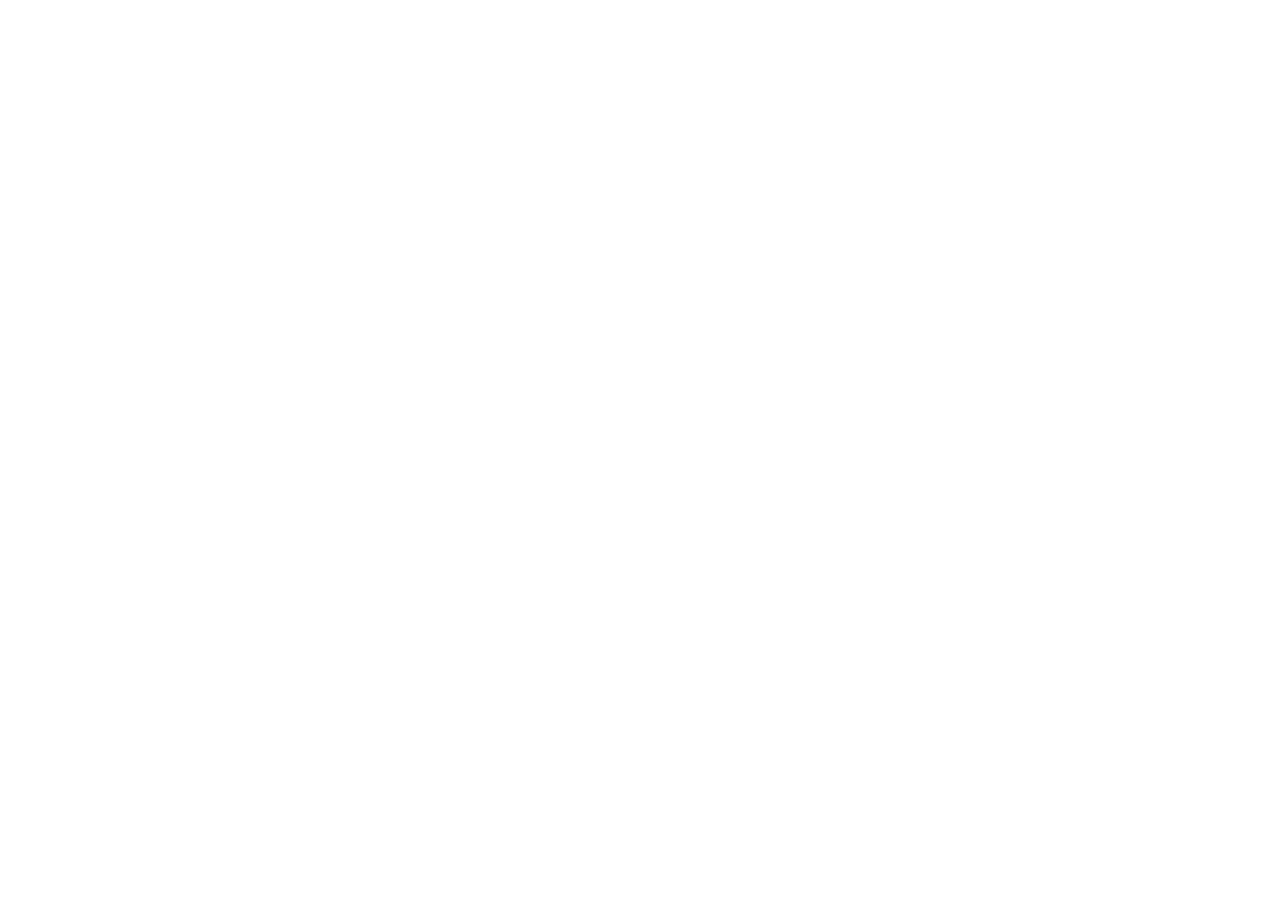
==== contact.html @ d33b84e1 "about page mostly fleshed out, issues with footer tho so not there yet" ====
<!DOCTYPE html>
<html lang="en-us">
<head>
<meta charset="UTF-8" />
	<title>Sara's Portfolio // Contact</title>
	<link rel="stylesheet" href="https://maxcdn.bootstrapcdn.com/bootstrap/3.3.7/css/bootstrap.min.css" integrity="sha384-BVYiiSIFeK1dGmJRAkycuHAHRg32OmUcww7on3RYdg4Va+PmSTsz/K68vbdEjh4u" crossorigin="anonymous">
</head>

<body>
	
</body>

</html>
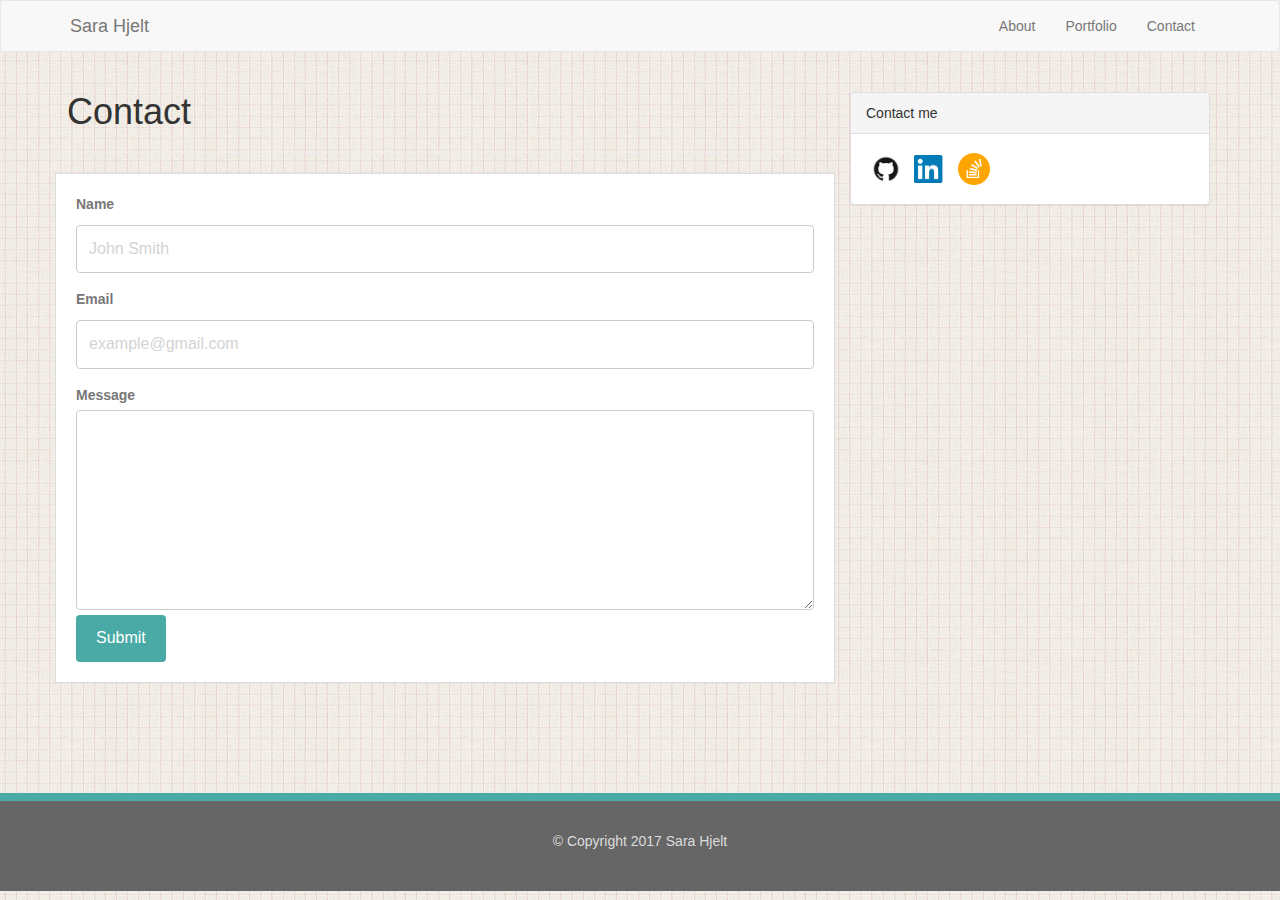
==== commit 0736ed1e: "fixed footer, mostly completed contact page" ====
--- a/contact.html
+++ b/contact.html
@@ -3,11 +3,82 @@
 <head>
 <meta charset="UTF-8" />
 	<title>Sara's Portfolio // Contact</title>
+	<meta name="viewport" content="width=device-width, initial-scale=1, shrink-to-fit=no">
+	<script src="https://maxcdn.bootstrapcdn.com/bootstrap/3.3.7/js/bootstrap.min.js" integrity="sha384-Tc5IQib027qvyjSMfHjOMaLkfuWVxZxUPnCJA7l2mCWNIpG9mGCD8wGNIcPD7Txa" crossorigin="anonymous"></script>
+	<link rel="stylesheet" type="text/css" href="assets/css/style.css">
 	<link rel="stylesheet" href="https://maxcdn.bootstrapcdn.com/bootstrap/3.3.7/css/bootstrap.min.css" integrity="sha384-BVYiiSIFeK1dGmJRAkycuHAHRg32OmUcww7on3RYdg4Va+PmSTsz/K68vbdEjh4u" crossorigin="anonymous">
 </head>
 
 <body>
-	
+  <nav class="navbar navbar-default">
+    <div class="container">
+      <div class="navbar-header">
+        <button type="button" class="navbar-toggle collapsed" data-toggle="collapse" data-target="#navbar" aria-expanded="false" aria-controls="navbar">
+              <span class="sr-only">Toggle navigation</span>
+              <span class="icon-bar"></span>
+              <span class="icon-bar"></span>
+              <span class="icon-bar"></span>
+            </button>
+        <a class="navbar-brand">Sara Hjelt</a>
+      </div><!--Closes navbar-header -->
+      <div id="navbar" class="navbar-collapse collapse">
+        <ul class="nav navbar-nav navbar-right">
+          <li><a href="index.html">About</a></li>
+          <li><a href="portfolio.html">Portfolio</a></li>
+          <li><a href="contact.html">Contact</a></li>
+        </ul>
+      </div> <!-- Closes id navbar -->
+      <!--/.nav-collapse -->
+    </div><!-- closes container -->
+  </nav>
+
+<div class="container">
+
+<div class="row"><!-- the big 'un -->
+  <div class="col-xl-8 col-lg-8 col-md-8 col-sm-12 col-xs-12"> <!-- First main column of 2-->
+    <div class="row">
+      <h1>Contact</h1>
+      <hr>
+      <div class="form-container">
+			<form action="#" method="post">
+				<input type="hidden" name="recipient"
+				value="#">
+				<input type="hidden" name="subject"
+				value="FormMail Email">
+		<label for="realname" class="sans-serif">Name</label>
+			<input type="text" name="realname" placeholder="John Smith">
+		<label for="email" class="sans-serif">Email</label>
+			<input type="text" name="email" placeholder="example@gmail.com">
+		<label for="Subject" class="sans-serif">Message</label>
+			<textarea name="Subject" style="height:200px"></textarea>
+				<input type="submit" value="Submit" class="sans-serif">
+				<input type="hidden" name="redirect" value="thanks.html">
+			</form>
+	  </div>
+      </div> <!-- Close subcolumn 2 (text next to image - 6 columns of 8) -->
+    </div>
+
+  <div class="col-xl-4 col-lg-4 col-md-4 col-sm-12 col-xs-12"> <!--Second main column of 2 -->
+    <div class="panel panel-default">
+      <div class="panel-heading">Contact me</div>
+        <div class="panel-body">
+          <a href="https://github.com/sarahjelt" target="_blank"><img class="icons" src="assets/images/github-icon.png" alt="github icon"></a>
+          <a href="https://www.linkedin.com/in/sara-hjelt-8958aa37/" target="_blank"><img class="icons" src="assets/images/linkedin-icon.png" alt="linked in icon"></a>
+          <a href="https://stackoverflow.com/users/8280395/sara-hjelt" target="_blank"><img class="icons" src="assets/images/stackoverflow-icon.png" alt="stackoverflow icon"></a>
+        </div>
+    </div><!-- Close panel -->
+  </div><!-- Close second column (sidebar) -->
+</div><!-- Close overarching row (contains all) -->
+
+</div>
+
+<footer class="border-top">
+  <div>
+    <p>© Copyright 2017 Sara Hjelt</p>
+  </div>
+</footer>
+
+
 </body>
 
 </html>--- a/assets/css/style.css
+++ b/assets/css/style.css
@@ -0,0 +1,309 @@
+html {
+	height: 100%;
+}
+
+body {
+	background: url(../images/hip-square.png);
+	height: 100%;
+}
+
+img {
+	width: 100%;
+}
+
+h1 {
+	padding-left: 12px;
+}
+
+/*footer {
+	padding: 20px 0px;
+	margin: 50px 0px 0px 0px;
+	background-color: #666666;
+	color: #dddddd;
+	font-size: 14px;
+	text-align: center;
+	width: 100%;
+	position: absolute;
+	bottom: 0px;
+	left: 0px;
+}*/
+
+.margin-bottom {
+	margin-bottom: 50px;
+}
+
+.border-top {
+	border-top: 8px solid #4aaaa5;
+}
+
+.panel {
+	margin-top: 20px;
+}
+
+.icons {
+	width: 40px;
+	padding: 4px;
+}
+
+.total-height {
+	position: relative;
+}
+
+/* from basic-portfolio */
+footer {
+	background-color: #666666;
+	padding-top: 30px;
+	padding-bottom: 30px;
+	color: #dddddd;
+	bottom: 0px;
+	left: 0px;
+	font-size: 14px;
+	clear: both;
+	width: 100%;
+	text-align: center;
+	z-index: 100;
+	margin-top: 110px;
+}
+
+/*nav {
+	font-family: 'Arial', 'Helvetica Neue', Helvetica, sans-serif;
+	color: #777777;
+	background-color: white;
+	position: relative;
+	top: 0px;
+	padding: 20px;
+	height: 28px;
+	width: 960px;
+	text-align: right;
+	border-bottom: 1px solid lightgray;
+	margin-bottom: 30px;
+}
+
+h1 {
+	color: white;
+	font-family: 'Georgia', Times, 'Times New Roman', serif;
+	font-weight: 500;
+	font-size: 28px;
+}
+
+h2 {
+	color: #4aaaa5;
+	font-family: 'Georgia', Times, 'Times New Roman', serif;
+	font-weight: 500;
+	font-size: 24px;
+}
+
+h3 {
+	color: #4aaaa5;
+	font-family: 'Georgia', Times, 'Times New Roman', serif;
+	font-weight: 500;
+	font-size: 20px;
+}
+
+
+p {
+	font-family: 'Arial', 'Helvetica Neue', Helvetica, sans-serif;
+	color: #777777;
+}
+
+header {
+	float: left;
+	background-color: #4aaaa5;
+	padding: 20px 35px 20px 35px;
+	text-align: center;
+	margin-left: 60px;
+	position: absolute;
+	top: 0px;
+	height: 28px;
+}*/
+
+
+/*a.index {
+	text-decoration: none;
+	color: #888888;
+}
+
+a.portfolio {
+	text-decoration: none;
+	color: white;
+}
+
+a.index:hover {
+	color: #4aaaa5;
+	transition: all .3s;
+}
+
+a.portfolio:hover {
+	color: rebeccapurple;
+	transition: all .3s;
+}
+
+.container {
+	position: relative;
+	top: 10px;
+}
+
+.container2 {
+	position: relative;
+	bottom: 192px;
+	left: 303px;
+}
+
+.container3 {
+	position: relative;
+	bottom: 165px;
+}
+
+.container4 {
+	position: relative;
+	bottom: 366px;
+	left: 303px;
+}
+
+.container5 {
+	position: relative;
+	bottom: 339px;
+}
+
+a.active {
+	color: #4aaaa5;
+}
+
+a.active:hover {
+	color: lightgray;
+}
+
+.navbar {
+	color: lightgray;
+	text-align: right;
+	width: 960px;
+}
+
+.navbar-outer {
+	width: 100%;
+	border-bottom: 2px solid #cccccc;
+}
+
+.line-height {
+	line-height: 200%;
+}
+
+
+.icons {
+	padding: 4px;
+}
+
+.icons:hover {
+	opacity: 0.6;
+	transition: all 0.3s;
+}
+
+#main-container {
+	background-color: white;
+	margin-left: 80px;
+	margin-bottom: 40px;
+	margin-right: -60px;
+	padding: 40px 35px 40px 35px;
+	width: 578px;
+	float: left;
+	border: 1px solid #dddddd;
+	height: 715px;
+}
+
+#sidebar {
+	background-color: white;
+	padding: 35px 15px 35px 15px;
+	margin-left: 80px;
+	margin-bottom: 100px;
+	width: 198px;
+	float: left;
+	border: 1px solid #dddddd;
+}
+
+.profile-margin {
+	margin: 8px 20px 20px 0px;
+}
+
+.sans-serif {
+	font-family: 'Arial', 'Helvetica Neue', Helvetica, sans-serif;
+}
+
+.float-right {
+	float: right;
+	margin-right: 0px;
+}
+
+.float-left {
+	float: left;
+}
+
+.sidebar-hr {
+	border: 0px;
+	height: 0.5px;
+	background-color: lightgray;
+}
+
+.border-teal {
+  border-top: 8px solid #4aaaa5;
+}
+
+.banner {
+	background-color: #4aaaa5;
+	padding: 15px;
+	width: 245px;
+	text-align: center;
+	font-family: 'Georgia', Times, 'Times New Roman', serif;
+	font-size: 18px;
+	color: white;
+	position: absolute;
+	top: 70%;
+}
+*/
+/*/* form stuff */
+input[type=text], select, textarea {
+    font-size: 16px;
+    width: 100%; /* Full width */
+    padding: 12px; /* Some padding */  
+    border: 1px solid #cccccc; /* Gray border */
+    border-radius: 4px; /* Rounded borders */
+    box-sizing: border-box; /* Make sure that padding and width stays in place */
+    margin-top: 6px; /* Add a top margin */
+    margin-bottom: 16px; /* Bottom margin */
+    resize: vertical /* Allow the user to vertically resize the textarea (not horizontally) */
+}
+
+::-webkit-input-placeholder { /* Chrome/Opera/Safari */
+  color: lightgray;
+}
+::-moz-placeholder { /* Firefox 19+ */
+  color: lightgray;
+}
+:-ms-input-placeholder { /* IE 10+ */
+  color: lightgray;
+}
+:-moz-placeholder { /* Firefox 18- */
+  color: lightgray;
+}
+
+/* Style the submit button with a specific background color etc */
+input[type=submit] {
+    background-color: #4aaaa5;
+    font-size: 16px;
+    color: white;
+    padding: 12px 20px;
+    border: none;
+    border-radius: 4px;
+    cursor: pointer;
+}
+
+/* When moving the mouse over the submit button, change background color */
+input[type=submit]:hover {
+    background-color: rebeccapurple;
+}
+
+.form-container {
+	color: #777777;
+	padding: 20px;
+	background-color: #FFFFFF;
+	border: 1px solid #dddddd;
+}
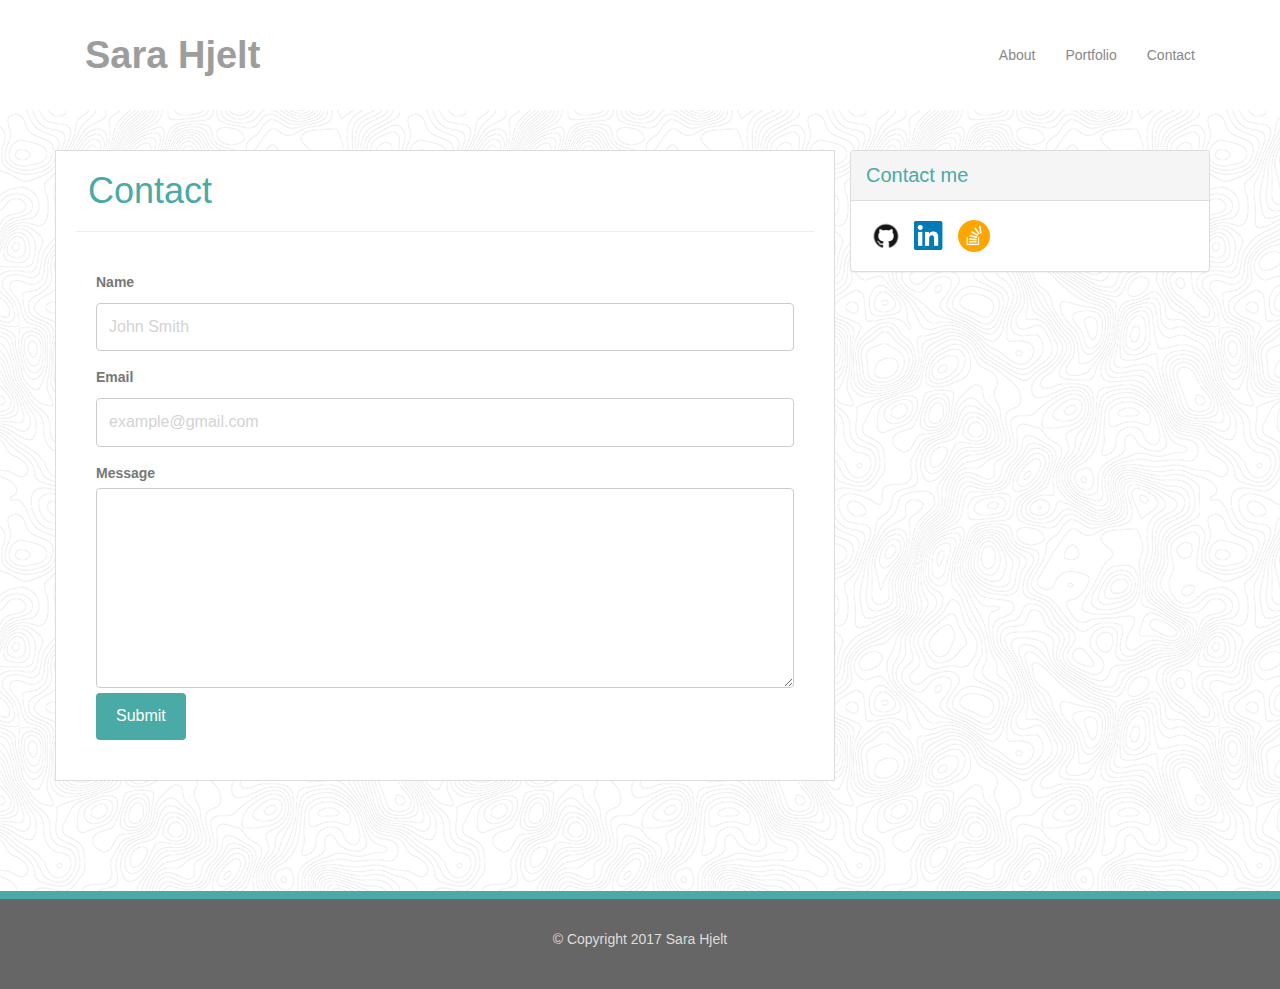
==== commit c3b51322: "all 3 pages working with Bootstrap" ====
--- a/contact.html
+++ b/contact.html
@@ -10,7 +10,7 @@
 </head>
 
 <body>
-  <nav class="navbar navbar-default">
+  <nav class="navbar navbar-inverse">
     <div class="container">
       <div class="navbar-header">
         <button type="button" class="navbar-toggle collapsed" data-toggle="collapse" data-target="#navbar" aria-expanded="false" aria-controls="navbar">
@@ -19,13 +19,13 @@
               <span class="icon-bar"></span>
               <span class="icon-bar"></span>
             </button>
-        <a class="navbar-brand">Sara Hjelt</a>
+        <a id="navbar-brand" class="navbar-brand">Sara Hjelt</a>
       </div><!--Closes navbar-header -->
       <div id="navbar" class="navbar-collapse collapse">
         <ul class="nav navbar-nav navbar-right">
-          <li><a href="index.html">About</a></li>
-          <li><a href="portfolio.html">Portfolio</a></li>
-          <li><a href="contact.html">Contact</a></li>
+          <li><a id="navbar-color" href="index.html">About</a></li>
+          <li><a id="navbar-color" href="portfolio.html">Portfolio</a></li>
+          <li><a id="navbar-color" href="contact.html">Contact</a></li>
         </ul>
       </div> <!-- Closes id navbar -->
       <!--/.nav-collapse -->
@@ -35,9 +35,9 @@
 <div class="container">
 
 <div class="row"><!-- the big 'un -->
-  <div class="col-xl-8 col-lg-8 col-md-8 col-sm-12 col-xs-12"> <!-- First main column of 2-->
+  <div id="main-container" class="col-xl-8 col-lg-8 col-md-8 col-sm-12 col-xs-12"> <!-- First main column of 2-->
     <div class="row">
-      <h1>Contact</h1>
+      <h1 id="teal">Contact</h1>
       <hr>
       <div class="form-container">
 			<form action="#" method="post">
@@ -60,11 +60,11 @@
 
   <div class="col-xl-4 col-lg-4 col-md-4 col-sm-12 col-xs-12"> <!--Second main column of 2 -->
     <div class="panel panel-default">
-      <div class="panel-heading">Contact me</div>
+      <div id="panel-heading" class="panel-heading">Contact me</div>
         <div class="panel-body">
-          <a href="https://github.com/sarahjelt" target="_blank"><img class="icons" src="assets/images/github-icon.png" alt="github icon"></a>
-          <a href="https://www.linkedin.com/in/sara-hjelt-8958aa37/" target="_blank"><img class="icons" src="assets/images/linkedin-icon.png" alt="linked in icon"></a>
-          <a href="https://stackoverflow.com/users/8280395/sara-hjelt" target="_blank"><img class="icons" src="assets/images/stackoverflow-icon.png" alt="stackoverflow icon"></a>
+          <a href="https://github.com/sarahjelt" target="_blank"><img id="opac" class="icons" src="assets/images/github-icon.png" alt="github icon"></a>
+          <a href="https://www.linkedin.com/in/sara-hjelt-8958aa37/" target="_blank"><img id="opac" class="icons" src="assets/images/linkedin-icon.png" alt="linked in icon"></a>
+          <a href="https://stackoverflow.com/users/8280395/sara-hjelt" target="_blank"><img id="opac" class="icons" src="assets/images/stackoverflow-icon.png" alt="stackoverflow icon"></a>
         </div>
     </div><!-- Close panel -->
   </div><!-- Close second column (sidebar) -->
--- a/assets/css/style.css
+++ b/assets/css/style.css
@@ -3,30 +3,53 @@
 }
 
 body {
-	background: url(../images/hip-square.png);
+	background: url(../images/topography.png);
 	height: 100%;
 }
 
 img {
 	width: 100%;
+	position: relative;
 }
 
 h1 {
 	padding-left: 12px;
 }
 
-/*footer {
-	padding: 20px 0px;
-	margin: 50px 0px 0px 0px;
-	background-color: #666666;
-	color: #dddddd;
-	font-size: 14px;
-	text-align: center;
-	width: 100%;
-	position: absolute;
-	bottom: 0px;
-	left: 0px;
-}*/
+#teal {
+	color: #4aaaa5;
+}
+
+#navbar-brand {
+    float: left;
+    height: 50px;
+    padding: 15px 0px 15px 30px;
+    font-size: 38px;
+    font-weight: bold;
+    line-height: 20px;
+}
+
+#navbar-brand:hover {
+	color:#4aaaa5;
+	opacity: 1;
+}
+
+#navbar-color {
+	color: #888888;
+}
+
+#navbar-color:hover {
+	color: #4aaaa5;
+}
+
+nav.navbar-inverse {
+	padding-top: 30px;
+	padding-bottom: 30px;
+	border-radius: 0px;
+	border: 0;
+	background-color: #FFFFFF;
+	color: #777777;
+}
 
 .margin-bottom {
 	margin-bottom: 50px;
@@ -49,7 +72,27 @@
 	position: relative;
 }
 
-/* from basic-portfolio */
+.image-label {
+	background-color: #4aaaa5;
+	color: white;
+	font-size: 18px;
+	padding-top: 10px;
+	padding-bottom: 10px;
+	position: absolute;
+	top: 55%;
+	text-align: center;
+	width: calc(100% - 30px);
+	height: 18%;
+}
+
+#opac {
+	opacity: 1;
+}
+
+img#opac:hover {
+	opacity: .5;
+}
+
 footer {
 	background-color: #666666;
 	padding-top: 30px;
@@ -65,6 +108,24 @@
 	margin-top: 110px;
 }
 
+#main-container {
+	background-color: white;
+	margin-top: 20px;
+	padding: 0px 35px 20px 35px;
+	border: 1px solid #dddddd;
+	box-sizing: border-box;
+}
+
+.port-images {
+	margin-bottom: 30px;
+}
+
+#panel-heading {
+	font-size: 20px;
+	color: #4aaaa5;
+}
+
+
 /*nav {
 	font-family: 'Arial', 'Helvetica Neue', Helvetica, sans-serif;
 	color: #777777;
@@ -117,6 +178,18 @@
 	height: 28px;
 }*/
 
+/*footer {
+	padding: 20px 0px;
+	margin: 50px 0px 0px 0px;
+	background-color: #666666;
+	color: #dddddd;
+	font-size: 14px;
+	text-align: center;
+	width: 100%;
+	position: absolute;
+	bottom: 0px;
+	left: 0px;
+}*/
 
 /*a.index {
 	text-decoration: none;
@@ -198,17 +271,6 @@
 	transition: all 0.3s;
 }
 
-#main-container {
-	background-color: white;
-	margin-left: 80px;
-	margin-bottom: 40px;
-	margin-right: -60px;
-	padding: 40px 35px 40px 35px;
-	width: 578px;
-	float: left;
-	border: 1px solid #dddddd;
-	height: 715px;
-}
 
 #sidebar {
 	background-color: white;
@@ -304,6 +366,4 @@
 .form-container {
 	color: #777777;
 	padding: 20px;
-	background-color: #FFFFFF;
-	border: 1px solid #dddddd;
-}
+}
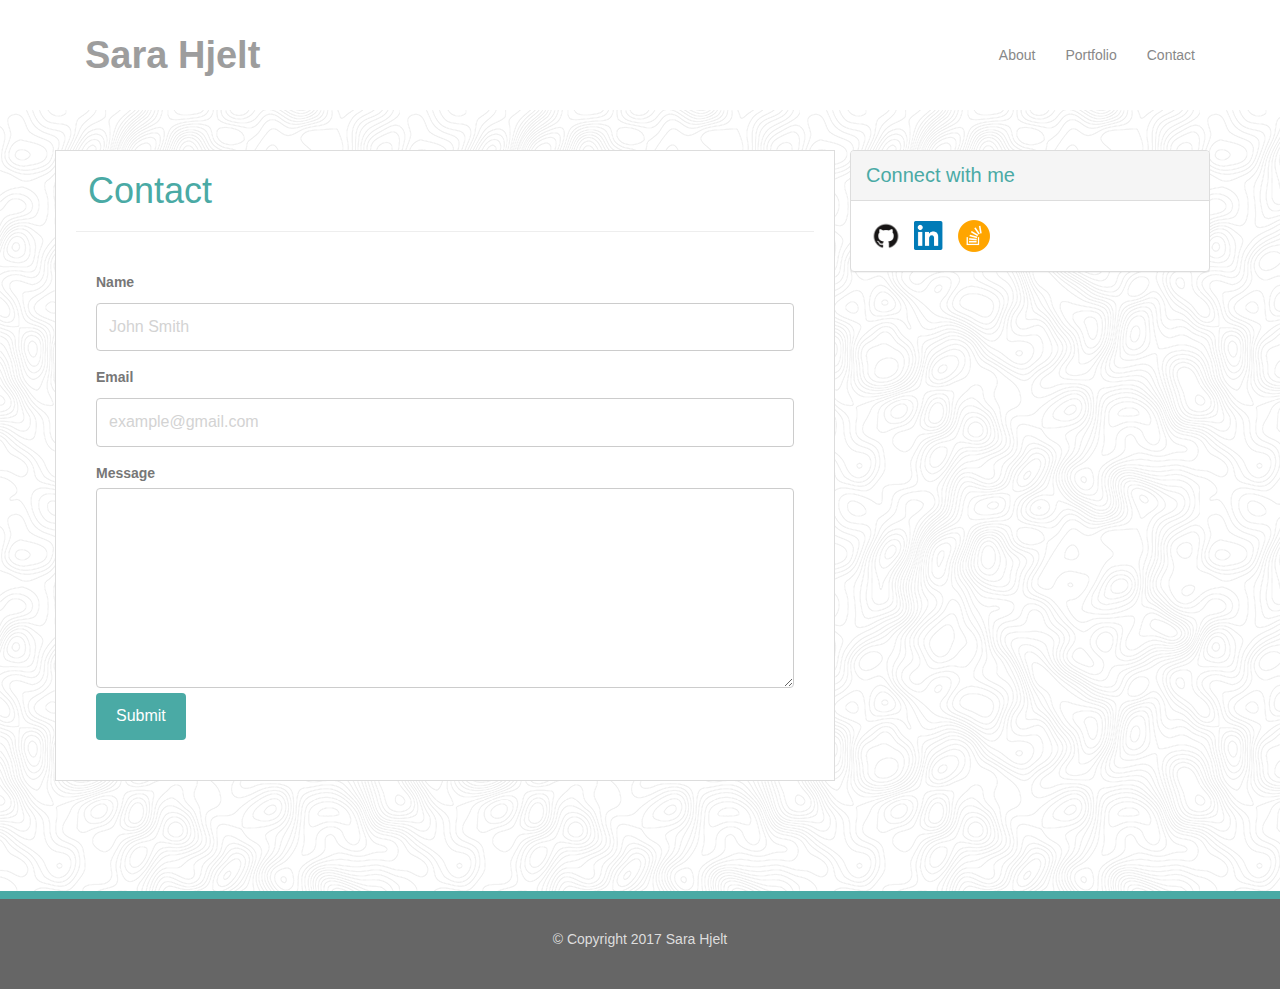
==== commit 012acee0: "corrected wording in panel header" ====
--- a/contact.html
+++ b/contact.html
@@ -60,7 +60,7 @@
 
   <div class="col-xl-4 col-lg-4 col-md-4 col-sm-12 col-xs-12"> <!--Second main column of 2 -->
     <div class="panel panel-default">
-      <div id="panel-heading" class="panel-heading">Contact me</div>
+      <div id="panel-heading" class="panel-heading">Connect with me</div>
         <div class="panel-body">
           <a href="https://github.com/sarahjelt" target="_blank"><img id="opac" class="icons" src="assets/images/github-icon.png" alt="github icon"></a>
           <a href="https://www.linkedin.com/in/sara-hjelt-8958aa37/" target="_blank"><img id="opac" class="icons" src="assets/images/linkedin-icon.png" alt="linked in icon"></a>
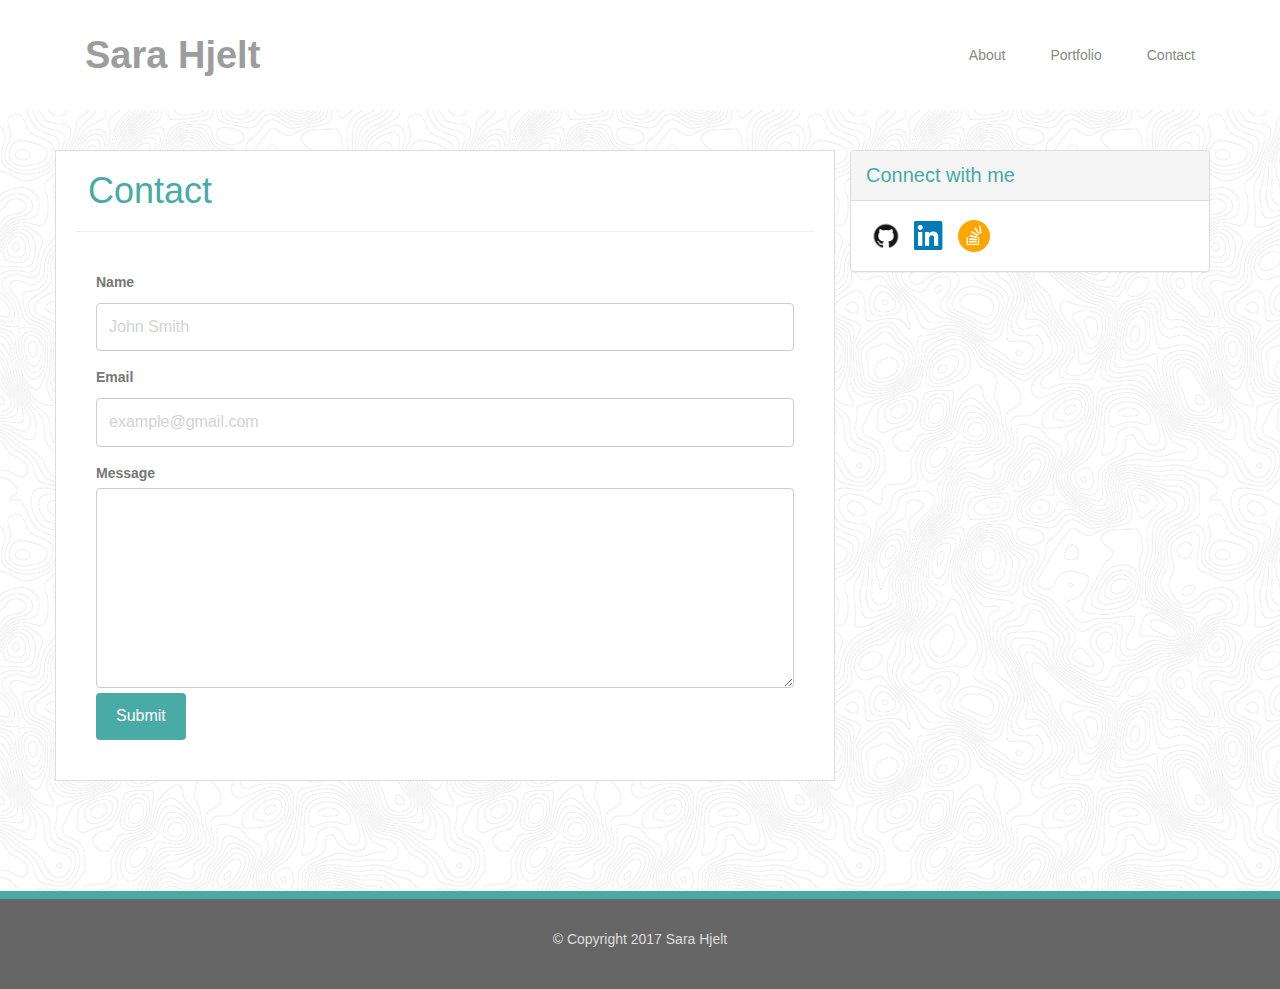
==== commit dc40ee2f: "got the collapsed toggle guy working" ====
--- a/contact.html
+++ b/contact.html
@@ -1,10 +1,9 @@
 <!DOCTYPE html>
 <html lang="en-us">
 <head>
-<meta charset="UTF-8" />
+  <meta charset="UTF-8" />
 	<title>Sara's Portfolio // Contact</title>
 	<meta name="viewport" content="width=device-width, initial-scale=1, shrink-to-fit=no">
-	<script src="https://maxcdn.bootstrapcdn.com/bootstrap/3.3.7/js/bootstrap.min.js" integrity="sha384-Tc5IQib027qvyjSMfHjOMaLkfuWVxZxUPnCJA7l2mCWNIpG9mGCD8wGNIcPD7Txa" crossorigin="anonymous"></script>
 	<link rel="stylesheet" type="text/css" href="assets/css/style.css">
 	<link rel="stylesheet" href="https://maxcdn.bootstrapcdn.com/bootstrap/3.3.7/css/bootstrap.min.css" integrity="sha384-BVYiiSIFeK1dGmJRAkycuHAHRg32OmUcww7on3RYdg4Va+PmSTsz/K68vbdEjh4u" crossorigin="anonymous">
 </head>
@@ -13,7 +12,7 @@
   <nav class="navbar navbar-inverse">
     <div class="container">
       <div class="navbar-header">
-        <button type="button" class="navbar-toggle collapsed" data-toggle="collapse" data-target="#navbar" aria-expanded="false" aria-controls="navbar">
+        <button type="button" id="navbar-toggle" class="navbar-toggle collapsed" data-toggle="collapse" data-target="#navbar" aria-expanded="false" aria-controls="navbar">
               <span class="sr-only">Toggle navigation</span>
               <span class="icon-bar"></span>
               <span class="icon-bar"></span>
@@ -78,7 +77,9 @@
   </div>
 </footer>
 
-
+<script src="https://code.jquery.com/jquery-3.2.1.slim.min.js" integrity="sha384-KJ3o2DKtIkvYIK3UENzmM7KCkRr/rE9/Qpg6aAZGJwFDMVNA/GpGFF93hXpG5KkN" crossorigin="anonymous"></script>
+<script src="https://cdnjs.cloudflare.com/ajax/libs/popper.js/1.11.0/umd/popper.min.js" integrity="sha384-b/U6ypiBEHpOf/4+1nzFpr53nxSS+GLCkfwBdFNTxtclqqenISfwAzpKaMNFNmj4" crossorigin="anonymous"></script>
+<script src="https://maxcdn.bootstrapcdn.com/bootstrap/4.0.0-beta/js/bootstrap.min.js" integrity="sha384-h0AbiXch4ZDo7tp9hKZ4TsHbi047NrKGLO3SEJAg45jXxnGIfYzk4Si90RDIqNm1" crossorigin="anonymous"></script>
 </body>
 
 </html>--- a/assets/css/style.css
+++ b/assets/css/style.css
@@ -29,6 +29,14 @@
     line-height: 20px;
 }
 
+#navbar-toggle {
+	background-color: #4aaaa5;
+}
+
+#navbar-toggle:hover {
+	background-color: lavender;
+}
+
 #navbar-brand:hover {
 	color:#4aaaa5;
 	opacity: 1;
@@ -36,6 +44,7 @@
 
 #navbar-color {
 	color: #888888;
+	padding-left: 30px;
 }
 
 #navbar-color:hover {
